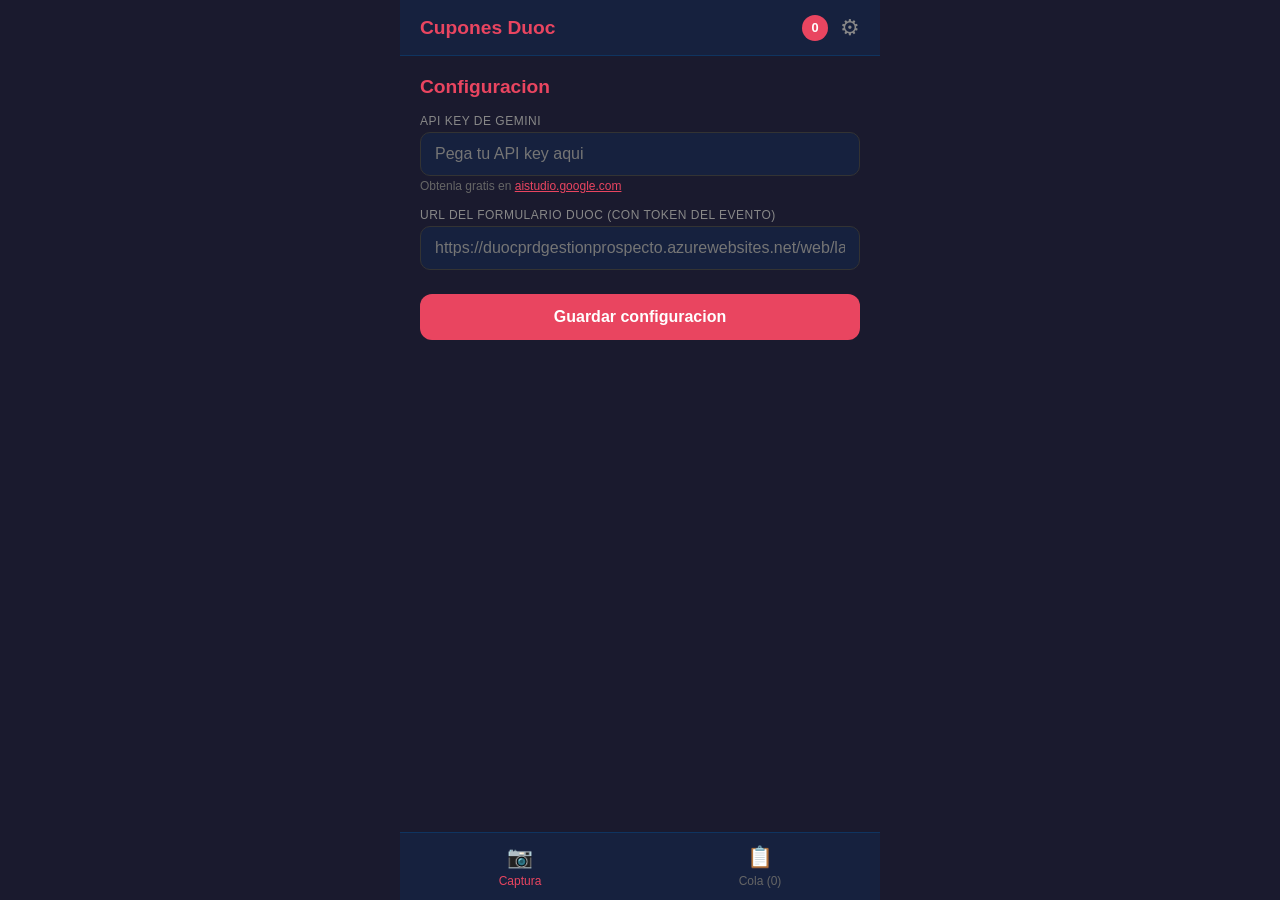
==== proyectos/FormularioDuoc/index.html @ 0fbaaf6f "Optimize FormularioDuoc image compression and multi-model fallback" ====
<!DOCTYPE html>
<html lang="es">
<head>
    <meta charset="UTF-8">
    <meta name="viewport" content="width=device-width, initial-scale=1.0, maximum-scale=1.0, user-scalable=no">
    <meta name="apple-mobile-web-app-capable" content="yes">
    <meta name="mobile-web-app-capable" content="yes">
    <title>Cupones Duoc UC</title>
    <link rel="stylesheet" href="css/styles.css">
</head>
<body>
<div class="app">
    <header class="header">
        <h1>Cupones Duoc</h1>
        <div class="header-actions">
            <span class="queue-badge" id="queueBadge">0</span>
            <button class="btn-icon" id="btnSettings" title="Configuracion">&#9881;</button>
        </div>
    </header>

    <!-- Vista: Configuración inicial -->
    <section id="settingsView" class="view">
        <h2>Configuracion</h2>
        <div class="form-group">
            <label>API Key de Gemini</label>
            <input type="password" id="apiKeyInput" placeholder="Pega tu API key aqui">
            <small>Obtenla gratis en <a href="https://aistudio.google.com/apikey" target="_blank">aistudio.google.com</a></small>
        </div>
        <div class="form-group">
            <label>URL del formulario Duoc (con token del evento)</label>
            <input type="url" id="formUrlInput" placeholder="https://duocprdgestionprospecto.azurewebsites.net/web/landing/...">
        </div>
        <button class="btn btn-primary" id="btnSaveConfig">Guardar configuracion</button>
        <div class="config-status" id="configStatus"></div>
    </section>

    <!-- Vista: Captura -->
    <main id="captureView" class="view active">
        <div class="capture-area">
            <div class="upload-box" id="uploadBox">
                <div class="upload-icon">&#128247;</div>
                <p>Toca para sacar foto o subir imagen</p>
                <input type="file" id="imageInput" accept="image/*" capture="environment">
            </div>
            <div class="preview-container" id="previewContainer" style="display:none;">
                <img id="previewImage" src="" alt="Preview">
                <button class="btn btn-secondary" id="btnRetake">Otra foto</button>
            </div>
        </div>
        <div class="loading" id="loading" style="display:none;">
            <div class="spinner"></div>
            <p>Extrayendo datos con IA...</p>
        </div>
        <button class="btn btn-primary btn-large" id="btnProcess" style="display:none;">
            Extraer datos
        </button>
    </main>

    <!-- Vista: Revisar datos -->
    <section id="reviewView" class="view">
        <h2>Revisa los datos</h2>
        <div class="confidence-bar" id="confidenceBar"></div>
        <form id="dataForm" class="data-form">
            <div class="form-group">
                <label>RUT</label>
                <input type="text" id="f_rut" placeholder="12.345.678-9">
            </div>
            <div class="form-group">
                <label>Nombres</label>
                <input type="text" id="f_nombres" placeholder="Nombres">
            </div>
            <div class="form-group">
                <label>Apellido Paterno</label>
                <input type="text" id="f_apellido_paterno" placeholder="Apellido paterno">
            </div>
            <div class="form-group">
                <label>Apellido Materno</label>
                <input type="text" id="f_apellido_materno" placeholder="Apellido materno">
            </div>
            <div class="form-group">
                <label>Fecha Nacimiento</label>
                <input type="text" id="f_fecha_nacimiento" placeholder="DD-MM-AAAA">
            </div>
            <div class="form-group">
                <label>Celular (9 digitos)</label>
                <input type="tel" id="f_celular" placeholder="912345678">
            </div>
            <div class="form-group">
                <label>Email</label>
                <input type="email" id="f_email" placeholder="correo@ejemplo.com">
            </div>
            <div class="form-group">
                <label>Comuna Residencia</label>
                <input type="text" id="f_comuna_residencia" placeholder="Comuna">
            </div>
            <div class="form-group">
                <label>Region</label>
                <select id="f_region">
                    <option value="">Seleccionar</option>
                    <option value="Metropolitana">Metropolitana</option>
                    <option value="Valparaiso">Valparaiso</option>
                    <option value="Biobio">Biobio</option>
                    <option value="Araucania">Araucania</option>
                    <option value="Los Lagos">Los Lagos</option>
                </select>
            </div>
            <div class="form-group">
                <label>Actividad Actual</label>
                <select id="f_actividad_actual">
                    <option value="">Seleccionar</option>
                    <option value="4 Medio">4to Medio</option>
                    <option value="Egresado">Egresado Enseñanza Media</option>
                    <option value="Otro">Otro</option>
                </select>
            </div>
            <div class="form-group">
                <label>Establecimiento</label>
                <input type="text" id="f_establecimiento" placeholder="Nombre colegio">
            </div>
            <div class="form-group">
                <label>Jornada</label>
                <select id="f_jornada">
                    <option value="">Seleccionar</option>
                    <option value="Diurna">Diurna</option>
                    <option value="Vespertina">Vespertina</option>
                </select>
            </div>
            <div class="form-group">
                <label>Sede de Interes</label>
                <select id="f_sede_interes">
                    <option value="">Seleccionar</option>
                    <option value="Plaza Oeste">Plaza Oeste (Cerrillos)</option>
                    <option value="Plaza Vespucio">Plaza Vespucio</option>
                    <option value="Puente Alto">Puente Alto</option>
                    <option value="San Carlos de Apoquindo">San Carlos de Apoquindo</option>
                    <option value="Maipu">Maipu</option>
                    <option value="Plaza Norte">Plaza Norte</option>
                    <option value="Antonio Varas">Antonio Varas</option>
                    <option value="Alameda">Alameda</option>
                    <option value="Melipilla">Melipilla</option>
                    <option value="Valparaiso">Valparaiso</option>
                    <option value="Vina del Mar">Vina del Mar</option>
                    <option value="Concepcion">Concepcion</option>
                    <option value="Villarrica">Villarrica</option>
                    <option value="Puerto Montt">Puerto Montt</option>
                    <option value="San Joaquin">San Joaquin</option>
                    <option value="San Bernardo">San Bernardo</option>
                </select>
            </div>
            <h3>Carreras de Interes</h3>
            <div class="form-group">
                <label>1era Preferencia</label>
                <input type="text" id="f_carrera1" placeholder="Escuela - Carrera">
            </div>
            <div class="form-group">
                <label>2da Preferencia</label>
                <input type="text" id="f_carrera2" placeholder="Escuela - Carrera">
            </div>
            <div class="form-group">
                <label>3era Preferencia</label>
                <input type="text" id="f_carrera3" placeholder="Escuela - Carrera">
            </div>
        </form>
        <div class="action-buttons">
            <button class="btn btn-secondary" id="btnDiscard">Descartar</button>
            <button class="btn btn-primary" id="btnConfirm">Agregar a cola</button>
        </div>
    </section>

    <!-- Vista: Cola -->
    <section id="queueView" class="view">
        <h2>Cola de registros</h2>
        <div id="queueList" class="queue-list"></div>

        <div class="fill-section" id="fillSection" style="display:none;">
            <h3>Cargar al formulario Duoc</h3>
            <p class="instructions">
                1. Abre el formulario de Duoc en otra pestana<br>
                2. Vuelve aqui y toca "Copiar siguiente"<br>
                3. Ve al formulario y toca el bookmarklet "Pegar Duoc"<br>
                4. Revisa y toca Enviar en el formulario de Duoc<br>
                5. Repite desde el paso 2
            </p>
            <button class="btn btn-success" id="btnCopyNext">Copiar siguiente registro</button>
            <div class="current-record-info" id="currentRecordInfo"></div>
            
            <div class="bookmarklet-section">
                <p class="instructions">Arrastra este boton a tus favoritos (PC) o agregalo como marcador (celular):</p>
                <a class="bookmarklet-link" id="bookmarkletLink" href="#">&#128279; Pegar Duoc</a>
                <details class="help-details">
                    <summary>Como agregar en celular</summary>
                    <ol>
                        <li>Copia el link del bookmarklet (manten presionado > copiar)</li>
                        <li>Crea un marcador cualquiera</li>
                        <li>Edita el marcador y pega la URL copiada</li>
                        <li>Cuando estes en el formulario de Duoc, abre ese marcador</li>
                    </ol>
                </details>
            </div>
        </div>

        <div class="action-buttons">
            <button class="btn btn-secondary" id="btnExportJSON">Exportar JSON</button>
            <button class="btn btn-danger" id="btnClearQueue">Limpiar cola</button>
        </div>
    </section>

    <!-- Navegacion inferior -->
    <nav class="bottom-nav">
        <button class="nav-btn active" data-view="captureView">
            <span class="nav-icon">&#128247;</span>
            <span>Captura</span>
        </button>
        <button class="nav-btn" data-view="queueView">
            <span class="nav-icon">&#128203;</span>
            <span>Cola (<span id="navQueueCount">0</span>)</span>
        </button>
    </nav>
</div>

<script src="js/app.js"></script>
</body>
</html>
---- proyectos/FormularioDuoc/css/styles.css ----
* { margin: 0; padding: 0; box-sizing: border-box; }

body {
    font-family: -apple-system, BlinkMacSystemFont, 'Segoe UI', Roboto, sans-serif;
    background: #1a1a2e;
    color: #eee;
    min-height: 100vh;
}

.app { max-width: 480px; margin: 0 auto; padding-bottom: 70px; }

/* Header */
.header {
    display: flex; align-items: center; justify-content: space-between;
    padding: 14px 20px; background: #16213e;
    border-bottom: 1px solid #0f3460;
    position: sticky; top: 0; z-index: 100;
}
.header h1 { font-size: 1.2rem; color: #e94560; }
.header-actions { display: flex; align-items: center; gap: 12px; }
.queue-badge {
    background: #e94560; color: white; border-radius: 50%;
    width: 26px; height: 26px; display: flex;
    align-items: center; justify-content: center;
    font-size: 0.8rem; font-weight: bold;
}
.btn-icon {
    background: none; border: none; color: #888;
    font-size: 1.4rem; cursor: pointer;
}

/* Vistas */
.view { display: none; padding: 20px; }
.view.active { display: block; }

/* Upload */
.upload-box {
    border: 2px dashed #0f3460; border-radius: 16px;
    padding: 40px 20px; text-align: center;
    cursor: pointer; position: relative;
    transition: border-color 0.3s;
}
.upload-box:active { border-color: #e94560; }
.upload-icon { font-size: 3rem; margin-bottom: 12px; }
.upload-box p { color: #888; font-size: 0.95rem; }
.upload-box input[type="file"] {
    position: absolute; top: 0; left: 0;
    width: 100%; height: 100%; opacity: 0; cursor: pointer;
}

/* Preview */
.preview-container { text-align: center; margin-top: 16px; }
.preview-container img {
    max-width: 100%; max-height: 250px;
    border-radius: 12px; border: 1px solid #333;
}

/* Loading */
.loading { text-align: center; padding: 30px; }
.spinner {
    width: 40px; height: 40px;
    border: 4px solid #333; border-top-color: #e94560;
    border-radius: 50%; animation: spin 0.8s linear infinite;
    margin: 0 auto 16px;
}
@keyframes spin { to { transform: rotate(360deg); } }

/* Botones */
.btn {
    border: none; border-radius: 12px; padding: 14px 24px;
    font-size: 1rem; font-weight: 600; cursor: pointer;
    transition: transform 0.1s; width: 100%; margin-top: 10px;
}
.btn:active { transform: scale(0.97); }
.btn-primary { background: #e94560; color: white; }
.btn-secondary { background: #333; color: #ccc; }
.btn-success { background: #00b894; color: white; }
.btn-danger { background: #d63031; color: white; }
.btn-large { padding: 18px; font-size: 1.1rem; }

/* Formulario */
.data-form { margin: 16px 0; }
.form-group { margin-bottom: 14px; }
.form-group label {
    display: block; font-size: 0.75rem; color: #888;
    margin-bottom: 4px; text-transform: uppercase; letter-spacing: 0.5px;
}
.form-group input, .form-group select {
    width: 100%; padding: 12px 14px; border-radius: 10px;
    border: 1px solid #333; background: #16213e;
    color: #eee; font-size: 1rem;
}
.form-group input:focus, .form-group select:focus {
    outline: none; border-color: #e94560;
}
.form-group small { color: #666; font-size: 0.75rem; }
.form-group small a { color: #e94560; }
.form-group input.field-warning { border-color: #fdcb6e; }

/* Confianza */
.confidence-bar {
    padding: 8px 12px; border-radius: 8px;
    font-size: 0.85rem; margin-bottom: 16px;
}
.confidence-bar.alta { background: rgba(0,184,148,0.15); color: #00b894; border: 1px solid #00b894; }
.confidence-bar.media { background: rgba(253,203,110,0.15); color: #fdcb6e; border: 1px solid #fdcb6e; }
.confidence-bar.baja { background: rgba(214,48,49,0.15); color: #d63031; border: 1px solid #d63031; }

/* Action buttons */
.action-buttons { display: flex; gap: 10px; margin-top: 20px; }
.action-buttons .btn { flex: 1; }

/* Cola */
.queue-list { max-height: 400px; overflow-y: auto; }
.queue-item {
    background: #16213e; border-radius: 10px;
    padding: 14px; margin-bottom: 10px; border-left: 4px solid #00b894;
}
.queue-item .name { font-weight: 600; }
.queue-item .details { font-size: 0.85rem; color: #888; margin-top: 4px; }

/* Nav inferior */
.bottom-nav {
    position: fixed; bottom: 0; left: 0; right: 0;
    background: #16213e; border-top: 1px solid #0f3460;
    display: flex; justify-content: center;
    max-width: 480px; margin: 0 auto; z-index: 100;
}
.nav-btn {
    flex: 1; border: none; background: none;
    color: #666; padding: 12px; text-align: center; cursor: pointer;
}
.nav-btn.active { color: #e94560; }
.nav-icon { display: block; font-size: 1.3rem; margin-bottom: 4px; }
.nav-btn span:last-child { font-size: 0.75rem; }

h2 { font-size: 1.2rem; margin-bottom: 16px; color: #e94560; }
h3 { font-size: 1rem; margin: 20px 0 10px; color: #ccc; border-top: 1px solid #333; padding-top: 16px; }

/* Config status */
.config-status { margin-top: 12px; font-size: 0.9rem; padding: 8px; border-radius: 8px; }
.config-status.ok { background: rgba(0,184,148,0.15); color: #00b894; }
.config-status.error { background: rgba(214,48,49,0.15); color: #d63031; }

/* Toast */
.toast {
    position: fixed; top: 20px; left: 50%; transform: translateX(-50%);
    padding: 12px 24px; border-radius: 10px; color: white;
    font-weight: 600; z-index: 1000; animation: slideDown 0.3s ease;
}
.toast.success { background: #00b894; }
.toast.error { background: #d63031; }
.toast.info { background: #0984e3; }
@keyframes slideDown {
    from { transform: translateX(-50%) translateY(-20px); opacity: 0; }
    to { transform: translateX(-50%) translateY(0); opacity: 1; }
}

/* Seccion de carga */
.fill-section { margin-top: 20px; padding-top: 16px; border-top: 1px solid #333; }
.instructions { font-size: 0.85rem; color: #aaa; line-height: 1.6; margin-bottom: 12px; }
.current-record-info {
    margin-top: 10px; padding: 10px; border-radius: 8px;
    background: rgba(0,184,148,0.1); font-size: 0.85rem; color: #00b894;
}
.bookmarklet-section { margin-top: 20px; padding: 14px; background: #16213e; border-radius: 12px; }
.bookmarklet-link {
    display: inline-block; padding: 12px 20px; background: #6c5ce7;
    color: white; text-decoration: none; border-radius: 10px;
    font-weight: 600; font-size: 1rem; margin: 8px 0;
}
.help-details { margin-top: 12px; font-size: 0.8rem; color: #888; }
.help-details summary { cursor: pointer; color: #aaa; }
.help-details ol { margin-top: 8px; padding-left: 20px; line-height: 1.8; }
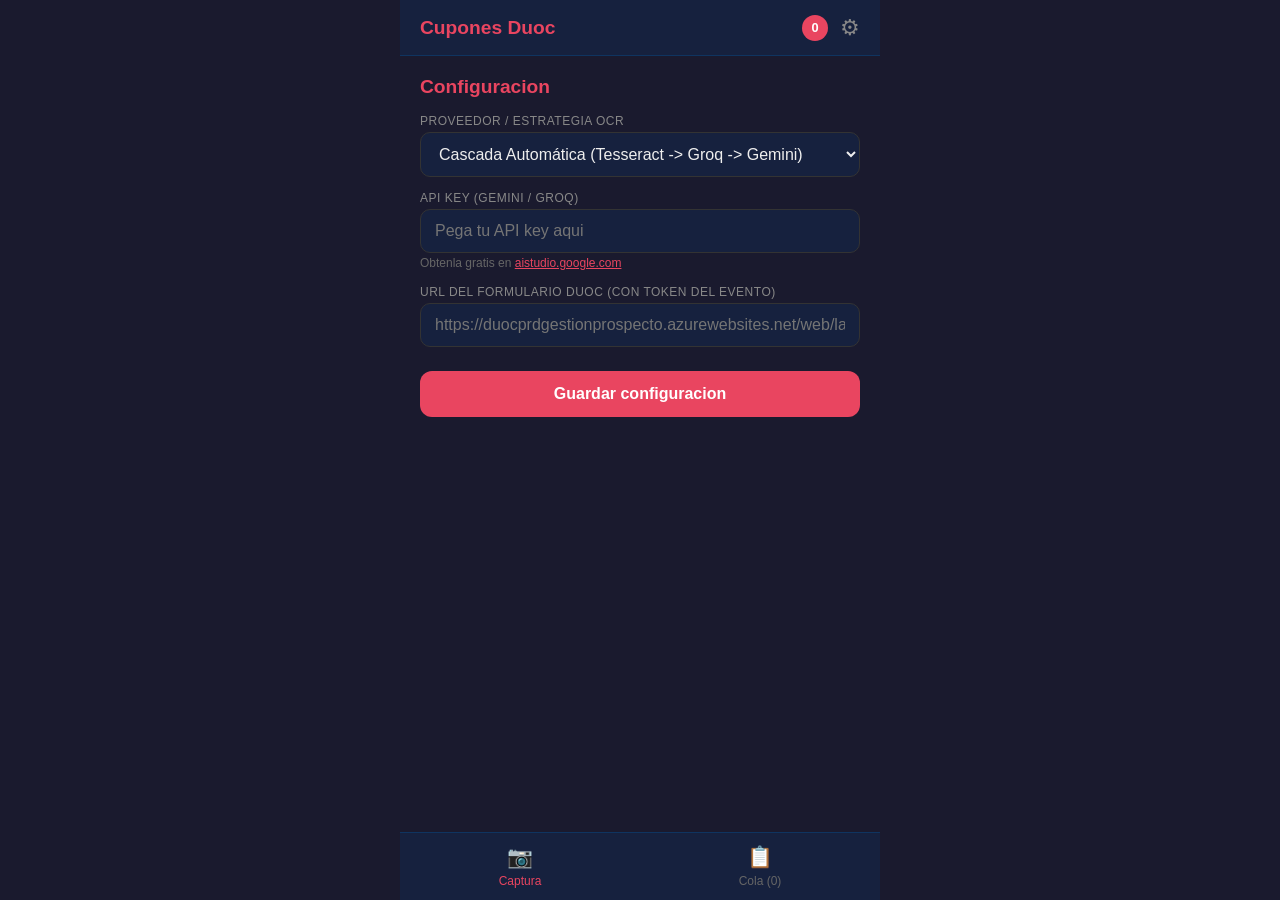
==== commit 7fa5370b: "fix: permitir seleccionar imagenes desde galeria en moviles" ====
--- a/proyectos/FormularioDuoc/index.html
+++ b/proyectos/FormularioDuoc/index.html
@@ -1,4 +1,4 @@
-<!DOCTYPE html>
+    <!DOCTYPE html>
 <html lang="es">
 <head>
     <meta charset="UTF-8">
@@ -22,9 +22,24 @@
     <section id="settingsView" class="view">
         <h2>Configuracion</h2>
         <div class="form-group">
-            <label>API Key de Gemini</label>
+            <label>Proveedor / Estrategia OCR</label>
+            <select id="providerSelect">
+                <option value="auto">Cascada Automática (Tesseract -> Groq -> Gemini)</option>
+                <option value="omniroute">OmniRoute Local (Auto-fallback entre proveedores)</option>
+                <option value="tesseract">Tesseract.js (100% Local - Gratis y Sin Límites)</option>
+                <option value="groq">Groq Cloud API (Llama 3.2 Vision - Gratuito)</option>
+                <option value="gemini">Google Gemini API (Gratuito)</option>
+            </select>
+        </div>
+        <div class="form-group" id="apiKeyGroup">
+            <label id="apiKeyLabel">API Key (Gemini / Groq)</label>
             <input type="password" id="apiKeyInput" placeholder="Pega tu API key aqui">
-            <small>Obtenla gratis en <a href="https://aistudio.google.com/apikey" target="_blank">aistudio.google.com</a></small>
+            <small id="apiKeyHelp">Obtenla gratis en <a href="https://aistudio.google.com/apikey" target="_blank" id="apiKeyLink">aistudio.google.com</a></small>
+        </div>
+        <div class="form-group" id="omniServerGroup" style="display:none;">
+            <label>Servidor / URL de OmniRoute</label>
+            <input type="text" id="omniServerInput" placeholder="http://localhost:20128 o URL pública (Tunnel/Cloud)">
+            <small>Si usas ngrok o un VPS, coloca la dirección pública (ej: <code>https://mi-omni.ngrok-free.app</code>)</small>
         </div>
         <div class="form-group">
             <label>URL del formulario Duoc (con token del evento)</label>
@@ -37,10 +52,11 @@
     <!-- Vista: Captura -->
     <main id="captureView" class="view active">
         <div class="capture-area">
+            <div id="stepIndicator" style="display:none;text-align:center;padding:8px 12px;background:rgba(102,126,234,0.15);border-radius:8px;margin-bottom:10px;font-size:0.9rem;font-weight:600;color:#667eea;"></div>
             <div class="upload-box" id="uploadBox">
                 <div class="upload-icon">&#128247;</div>
                 <p>Toca para sacar foto o subir imagen</p>
-                <input type="file" id="imageInput" accept="image/*" capture="environment">
+                <input type="file" id="imageInput" accept="image/*">
             </div>
             <div class="preview-container" id="previewContainer" style="display:none;">
                 <img id="previewImage" src="" alt="Preview">
@@ -218,6 +234,7 @@
     </nav>
 </div>
 
+<script src="https://cdn.jsdelivr.net/npm/tesseract.js@5/dist/tesseract.min.js"></script>
 <script src="js/app.js"></script>
 </body>
 </html>
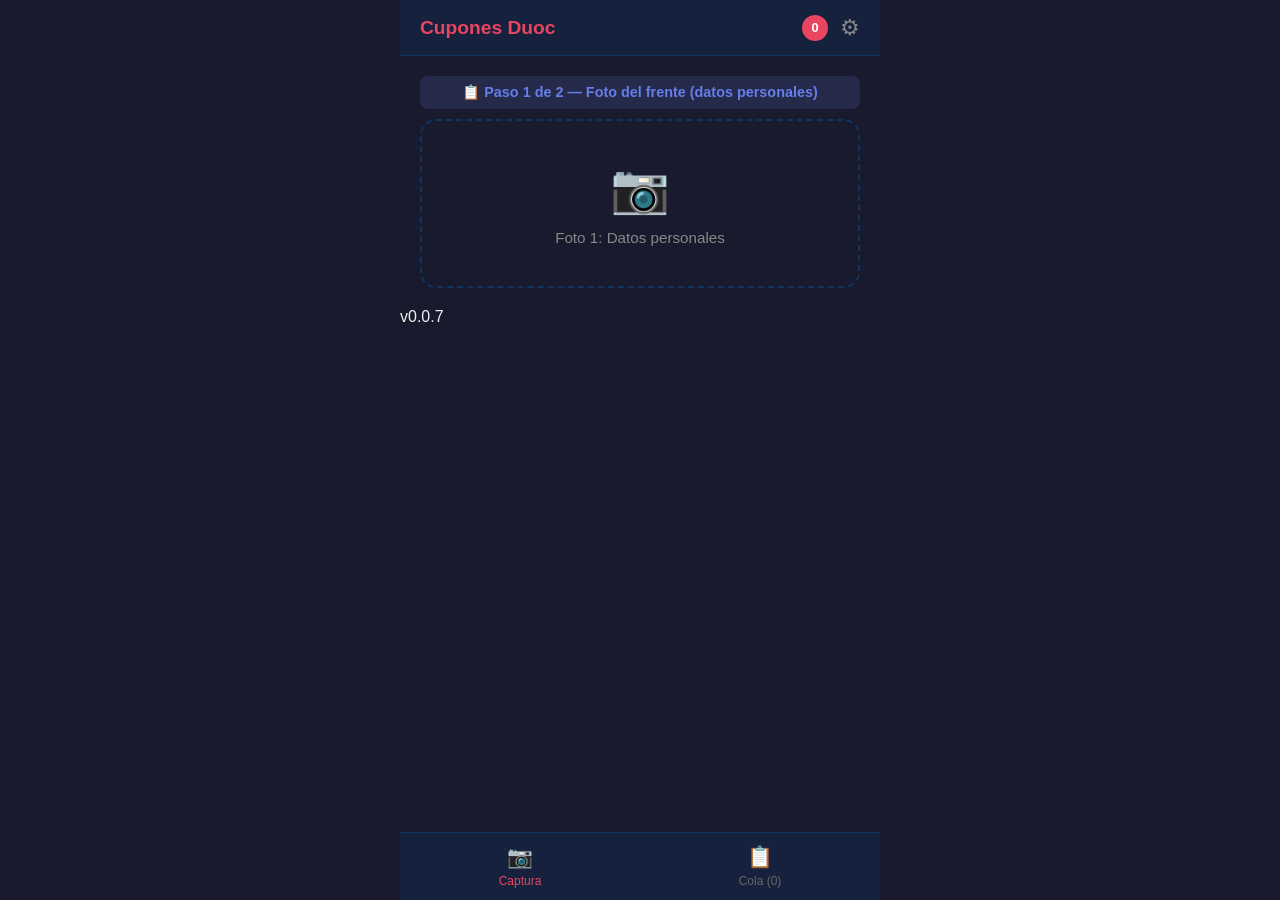
==== commit 81e18962: "Agregar botón Exportar TXT y resolver localhost para acceso móvil" ====
--- a/proyectos/FormularioDuoc/index.html
+++ b/proyectos/FormularioDuoc/index.html
@@ -189,34 +189,78 @@
         <div id="queueList" class="queue-list"></div>
 
         <div class="fill-section" id="fillSection" style="display:none;">
-            <h3>Cargar al formulario Duoc</h3>
-            <p class="instructions">
-                1. Abre el formulario de Duoc en otra pestana<br>
-                2. Vuelve aqui y toca "Copiar siguiente"<br>
-                3. Ve al formulario y toca el bookmarklet "Pegar Duoc"<br>
-                4. Revisa y toca Enviar en el formulario de Duoc<br>
-                5. Repite desde el paso 2
-            </p>
+            <h3>Como cargar al formulario Duoc</h3>
+            
+            <div class="step-guide">
+                <div class="step-item">
+                    <span class="step-num">1</span>
+                    <div class="step-content">
+                        <strong>Prepara el formulario</strong>
+                        <p>Abre el formulario de Duoc en otra pestana de tu navegador y deja la pagina lista.</p>
+                    </div>
+                </div>
+                <div class="step-item">
+                    <span class="step-num">2</span>
+                    <div class="step-content">
+                        <strong>Copia el registro</strong>
+                        <p>Toca el boton <em>"Copiar siguiente registro"</em>. La app guarda los datos <strong>y abre el formulario de Duoc automaticamente en una pestana nueva</strong>.</p>
+                    </div>
+                </div>
+                <div class="step-item">
+                    <span class="step-num">3</span>
+                    <div class="step-content">
+                        <strong>Pega en el formulario</strong>
+                        <p>En la pestana del formulario Duoc que se abrio, toca el marcador/bookmarklet <em>"Pegar Duoc"</em> (agregado previamente a favoritos). Los campos se llenaran solos.</p>
+                    </div>
+                </div>
+                <div class="step-item">
+                    <span class="step-num">4</span>
+                    <div class="step-content">
+                        <strong>Revisa y envia</strong>
+                        <p>Verifica que todos los datos esten correctos (especialmente los desplegables), completa lo que falte y toca el boton Enviar del formulario.</p>
+                    </div>
+                </div>
+                <div class="step-item">
+                    <span class="step-num">5</span>
+                    <div class="step-content">
+                        <strong>Repite</strong>
+                        <p>Vuelve al paso 2 con el siguiente registro. La app te dice cual estas copiando (#1, #2, #3...).</p>
+                    </div>
+                </div>
+            </div>
+
             <button class="btn btn-success" id="btnCopyNext">Copiar siguiente registro</button>
             <div class="current-record-info" id="currentRecordInfo"></div>
             
             <div class="bookmarklet-section">
-                <p class="instructions">Arrastra este boton a tus favoritos (PC) o agregalo como marcador (celular):</p>
+                <p class="instructions">Para que el formulario se llene solo, primero debes agregar este boton a tus favoritos:</p>
                 <a class="bookmarklet-link" id="bookmarkletLink" href="#">&#128279; Pegar Duoc</a>
                 <details class="help-details">
-                    <summary>Como agregar en celular</summary>
+                    <summary>📱 Como agregar en celular</summary>
                     <ol>
-                        <li>Copia el link del bookmarklet (manten presionado > copiar)</li>
-                        <li>Crea un marcador cualquiera</li>
-                        <li>Edita el marcador y pega la URL copiada</li>
-                        <li>Cuando estes en el formulario de Duoc, abre ese marcador</li>
+                        <li>Toca el boton <strong>"Pegar Duoc"</strong> de arriba y mantente presionado hasta que salga la opcion <em>"Copiar enlace"</em></li>
+                        <li>Copia el enlace</li>
+                        <li>Abre la pagina del formulario de Duoc</li>
+                        <li>Toca el menu del navegador (⋮) y elige <em>"Agregar a marcadores"</em></li>
+                        <li>En el nombre pon <strong>Pegar Duoc</strong>, guardalo</li>
+                        <li>Edita ese marcador (manten presionado > editar) y <strong>pégalo en el campo URL</strong></li>
+                        <li>Cuando estes llenando el formulario, abre el marcador desde el menu de favoritos y listo</li>
                     </ol>
                 </details>
+                <details class="help-details">
+                    <summary>💻 Como agregar en PC</summary>
+                    <ol>
+                        <li>Arrastra el boton <strong>"Pegar Duoc"</strong> hacia la barra de favoritos de tu navegador</li>
+                        <li>Sueltalo ahi y quedara guardado como marcador</li>
+                        <li>Cuando estes en el formulario de Duoc, toca ese marcador en tu barra de favoritos</li>
+                    </ol>
+                </details>
             </div>
         </div>
 
         <div class="action-buttons">
             <button class="btn btn-secondary" id="btnExportJSON">Exportar JSON</button>
+            <button class="btn btn-success" id="btnExportTXT">Exportar TXT</button>
             <button class="btn btn-danger" id="btnClearQueue">Limpiar cola</button>
         </div>
     </section>
@@ -232,6 +276,7 @@
             <span>Cola (<span id="navQueueCount">0</span>)</span>
         </button>
     </nav>
+    <footer class="app-version">v0.0.7</footer>
 </div>
 
 <script src="https://cdn.jsdelivr.net/npm/tesseract.js@5/dist/tesseract.min.js"></script>
